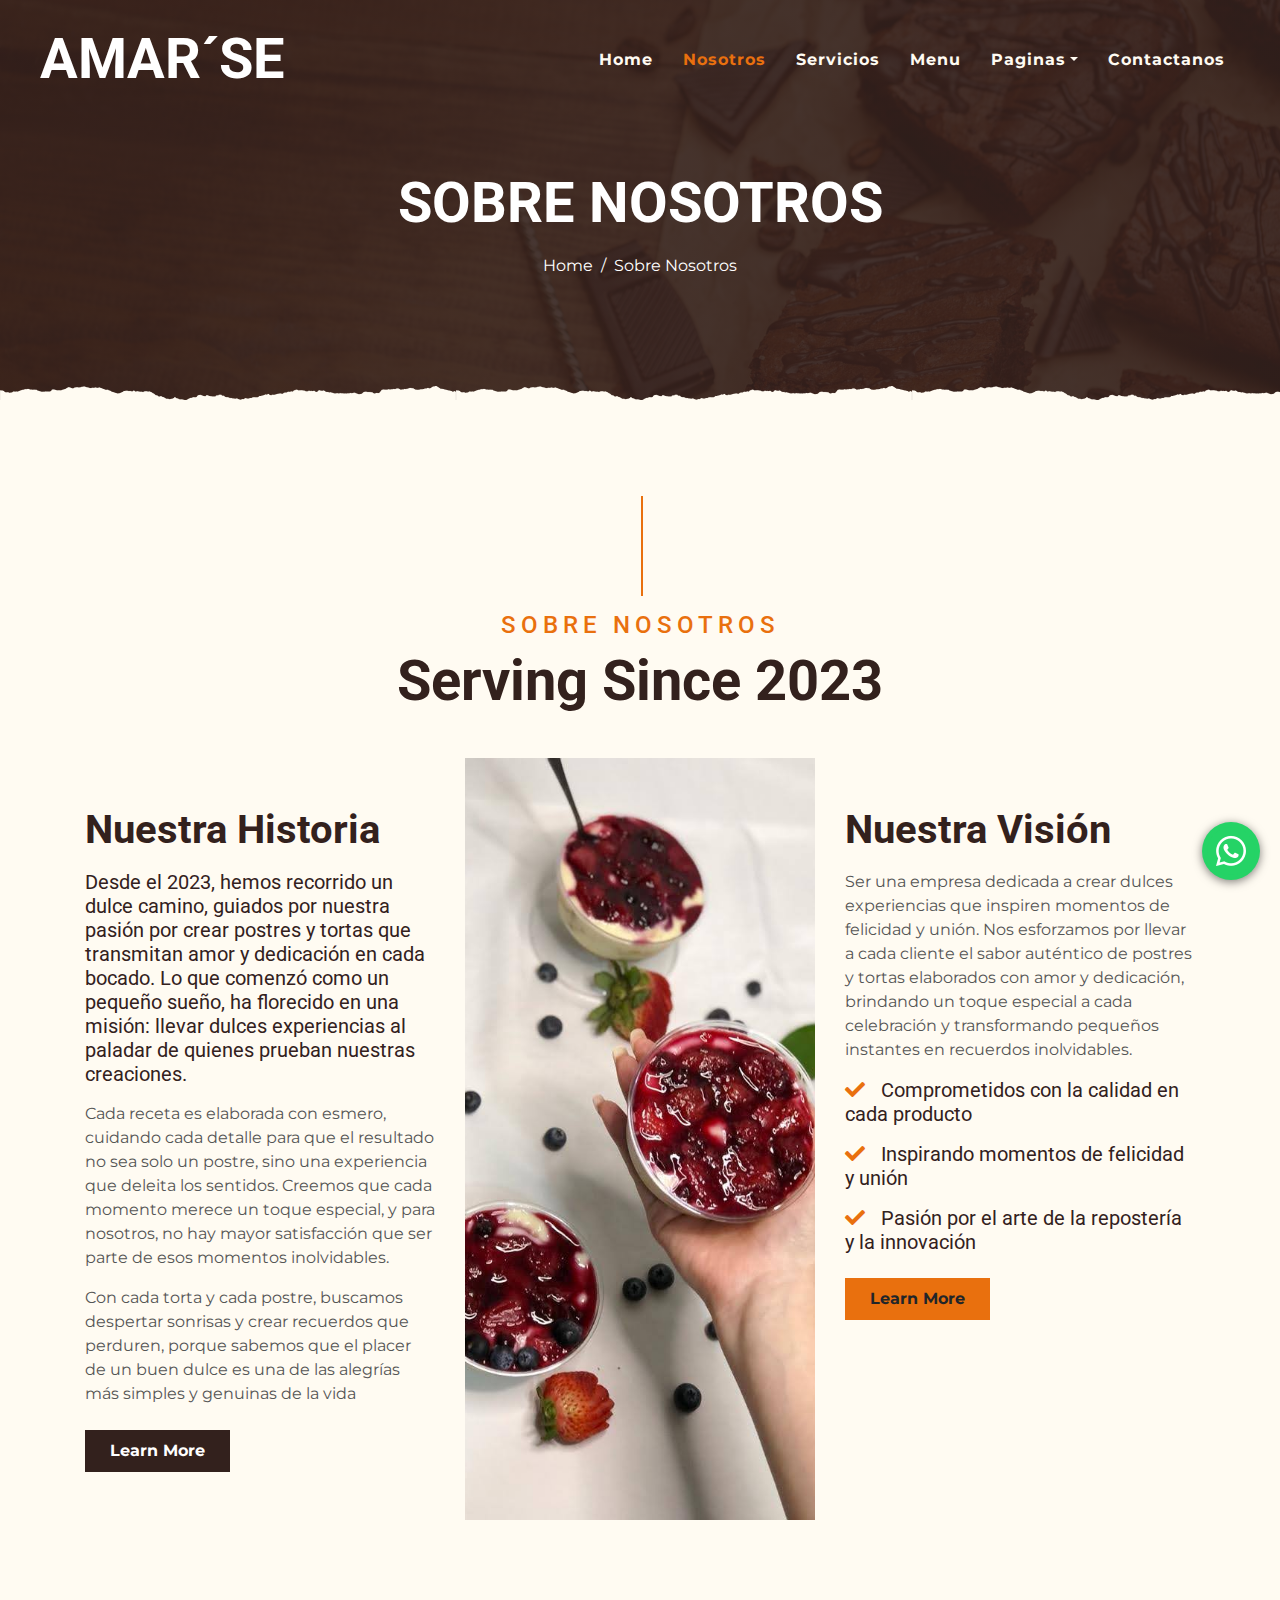
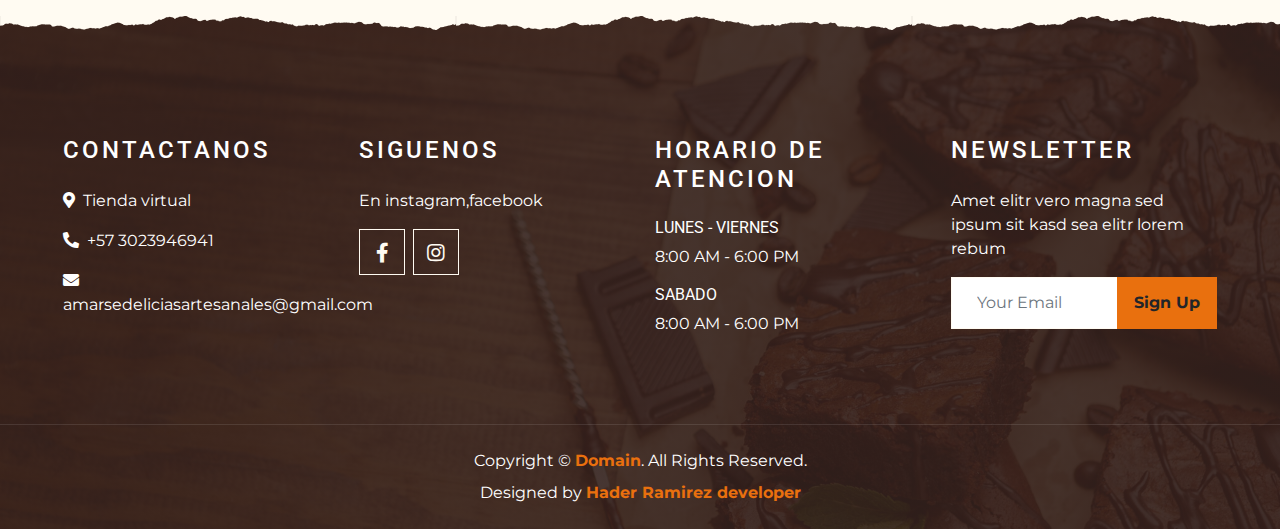
==== about.html @ c611207b "subida de web para amarse" ====
<!DOCTYPE html>
<html lang="en">

<head>
    <meta charset="utf-8">
    <title>Amar´se</title>
    <meta content="width=device-width, initial-scale=1.0" name="viewport">
    <meta content="Free Website Template" name="keywords">
    <meta content="Free Website Template" name="description">

    <!-- Favicon -->
    <link href="img/favicon.ico" rel="icon">
    <style>
        /* Estilos para el botón de WhatsApp */
        @keyframes bounce {
            0%, 20%, 50%, 80%, 100% {
                transform: translateY(0);
            }
            40% {
                transform: translateY(-10px); /* Altura del salto */
            }
            60% {
                transform: translateY(-5px); /* Segundo salto */
            }
        }
        /* Estilos para el botón de WhatsApp */
        .whatsapp-float {
            position: fixed;
            bottom: 20px;
            right: 20px;
            background-color: #25D366;
            color: white;
            border-radius: 50%;
            padding: 5px;
            box-shadow: 0 2px 10px rgba(0, 0, 0, 0.5);
            font-size: 20px;
            z-index: 1000;
            text-align: center;
            display: inline; /* Inicialmente oculto */
            animation: bounce 0.5s; /* Aplica la animación */
        }

        .whatsapp-float:hover {
            background-color: #128C7E;
        }
    </style>
    <!-- Google Font -->
    <link rel="preconnect" href="https://fonts.gstatic.com">
    <link href="https://fonts.googleapis.com/css2?family=Montserrat:wght@200;400&family=Roboto:wght@400;500;700&display=swap" rel="stylesheet"> 

    <!-- Font Awesome -->
    <link href="https://cdnjs.cloudflare.com/ajax/libs/font-awesome/5.10.0/css/all.min.css" rel="stylesheet">

    <!-- Libraries Stylesheet -->
    <link href="lib/owlcarousel/assets/owl.carousel.min.css" rel="stylesheet">
    <link href="lib/tempusdominus/css/tempusdominus-bootstrap-4.min.css" rel="stylesheet" />

    <!-- Customized Bootstrap Stylesheet -->
    <link href="css/style.min.css" rel="stylesheet">
</head>

<body>
    <!-- Navbar Start -->
    <div class="container-fluid p-0 nav-bar">
        <nav class="navbar navbar-expand-lg bg-none navbar-dark py-3">
            <a href="index.html" class="navbar-brand px-lg-4 m-0">
                <h1 class="m-0 display-4 text-uppercase text-white">Amar´se</h1>
            </a>
            <button type="button" class="navbar-toggler" data-toggle="collapse" data-target="#navbarCollapse">
                <span class="navbar-toggler-icon"></span>
            </button>
            <div class="collapse navbar-collapse justify-content-between" id="navbarCollapse">
                <div class="navbar-nav ml-auto p-4">
                    <a href="index.html" class="nav-item nav-link">Home</a>
                    <a href="about.html" class="nav-item nav-link active">Nosotros</a>
                    <a href="service.html" class="nav-item nav-link">Servicios</a>
                    <a href="menu.html" class="nav-item nav-link">Menu</a>
                    <div class="nav-item dropdown">
                        <a href="#" class="nav-link dropdown-toggle" data-toggle="dropdown">Paginas</a>
                        <div class="dropdown-menu text-capitalize">
                            <a href="reservation.html" class="dropdown-item">Reservation</a>
                            <a href="testimonial.html" class="dropdown-item">Testimonios</a>
                        </div>
                    </div>
                    <a href="contact.html" class="nav-item nav-link">Contactanos</a>
                </div>
            </div>
        </nav>
    </div>
    <!-- Navbar End -->


    <!-- Page Header Start -->
    <div class="container-fluid page-header mb-5 position-relative overlay-bottom">
        <div class="d-flex flex-column align-items-center justify-content-center pt-0 pt-lg-5" style="min-height: 400px">
            <h1 class="display-4 mb-3 mt-0 mt-lg-5 text-white text-uppercase">Sobre nosotros</h1>
            <div class="d-inline-flex mb-lg-5">
                <p class="m-0 text-white"><a class="text-white" href="">Home</a></p>
                <p class="m-0 text-white px-2">/</p>
                <p class="m-0 text-white">Sobre Nosotros</p>
            </div>
        </div>
    </div>
    <!-- Page Header End -->


    <!-- About Start -->
    <div class="container-fluid py-5">
        <div class="container">
            <div class="section-title">
                <h4 class="text-primary text-uppercase" style="letter-spacing: 5px;">Sobre Nosotros</h4>
                <h1 class="display-4">Serving Since 2023</h1>
            </div>
            <div class="row">
                <div class="col-lg-4 py-0 py-lg-5">
                    <h1 class="mb-3">Nuestra Historia </h1>
                    <h5 class="mb-3">Desde el 2023, hemos recorrido un dulce camino, guiados por nuestra pasión por crear postres y tortas que transmitan amor y dedicación en cada bocado. Lo que comenzó como un pequeño sueño, ha florecido en una misión: llevar dulces experiencias al paladar de quienes prueban nuestras creaciones.</h5>
                    <p>Cada receta es elaborada con esmero, cuidando cada detalle para que el resultado no sea solo un postre, sino una experiencia que deleita los sentidos. Creemos que cada momento merece un toque especial, y para nosotros, no hay mayor satisfacción que ser parte de esos momentos inolvidables.</p>
                    <p>Con cada torta y cada postre, buscamos despertar sonrisas y crear recuerdos que perduren, porque sabemos que el placer de un buen dulce es una de las alegrías más simples y genuinas de la vida</p>
                    <a href="" class="btn btn-secondary font-weight-bold py-2 px-4 mt-2">Learn More</a>
                </div>
                <div class="col-lg-4 py-5 py-lg-0" style="min-height: 500px;">
                    <div class="position-relative h-100">
                        <img class="position-absolute w-100 h-100" src="img/about.png" style="object-fit: cover;">
                    </div>
                </div>
                <div class="col-lg-4 py-0 py-lg-5">
                    <h1 class="mb-3">Nuestra Visión</h1>
<p>Ser una empresa dedicada a crear dulces experiencias que inspiren momentos de felicidad y unión. Nos esforzamos por llevar a cada cliente el sabor auténtico de postres y tortas elaborados con amor y dedicación, brindando un toque especial a cada celebración y transformando pequeños instantes en recuerdos inolvidables.</p>
<h5 class="mb-3"><i class="fa fa-check text-primary mr-3"></i>Comprometidos con la calidad en cada producto</h5>
<h5 class="mb-3"><i class="fa fa-check text-primary mr-3"></i>Inspirando momentos de felicidad y unión</h5>
<h5 class="mb-3"><i class="fa fa-check text-primary mr-3"></i>Pasión por el arte de la repostería y la innovación</h5>

                    <a href="" class="btn btn-primary font-weight-bold py-2 px-4 mt-2">Learn More</a>
                </div>
            </div>
        </div>
    </div>
    <!-- About End -->


    <!-- Footer Start -->
    <div class="container-fluid footer text-white mt-5 pt-5 px-0 position-relative overlay-top">
        <div class="row mx-0 pt-5 px-sm-3 px-lg-5 mt-4">
            <div class="col-lg-3 col-md-6 mb-5">
                <h4 class="text-white text-uppercase mb-4" style="letter-spacing: 3px;">Contactanos</h4>
                <p><i class="fa fa-map-marker-alt mr-2"></i>Tienda virtual</p>
                <p><i class="fa fa-phone-alt mr-2"></i>+57 3023946941</p>
                <p class="m-0"><i class="fa fa-envelope mr-2"></i>amarsedeliciasartesanales@gmail.com</p>
            </div>
            <div class="col-lg-3 col-md-6 mb-5">
                <h4 class="text-white text-uppercase mb-4" style="letter-spacing: 3px;">Siguenos</h4>
                <p>En instagram,facebook</p>
                <div class="d-flex justify-content-start">
                    <a class="btn btn-lg btn-outline-light btn-lg-square mr-2" href="#"><i class="fab fa-facebook-f"></i></a>
                    <a class="btn btn-lg btn-outline-light btn-lg-square" target="_blank" href="https://www.instagram.com/amarse111/?igsh=MWY4emowdDljdXAycA%3D%3D"><i class="fab fa-instagram"></i></a>
                </div>
            </div>
            <div class="col-lg-3 col-md-6 mb-5">
                <h4 class="text-white text-uppercase mb-4" style="letter-spacing: 3px;">Horario de atencion</h4>
                <div>
                    <h6 class="text-white text-uppercase">Lunes - Viernes</h6>
                    <p>8:00 AM - 6:00 PM</p>
                    <h6 class="text-white text-uppercase">Sabado</h6>
                    <p>8:00 AM - 6:00 PM</p>
                </div>
            </div>
            <div class="col-lg-3 col-md-6 mb-5">
                <h4 class="text-white text-uppercase mb-4" style="letter-spacing: 3px;">Newsletter</h4>
                <p>Amet elitr vero magna sed ipsum sit kasd sea elitr lorem rebum</p>
                <div class="w-100">
                    <div class="input-group">
                        <input type="text" class="form-control border-light" style="padding: 25px;" placeholder="Your Email">
                        <div class="input-group-append">
                            <button class="btn btn-primary font-weight-bold px-3">Sign Up</button>
                        </div>
                    </div>
                </div>
            </div>
        </div>
        <div class="container-fluid text-center text-white border-top mt-4 py-4 px-sm-3 px-md-5" style="border-color: rgba(256, 256, 256, .1) !important;">
            <p class="mb-2 text-white">Copyright &copy; <a class="font-weight-bold" href="#">Domain</a>. All Rights Reserved.</a></p>
            <p class="m-0 text-white">Designed by <a class="font-weight-bold" target="_blank" href="https://www.linkedin.com/in/hader-giovanny-ramirez-llanes-51b9b21b7?utm_source=share&utm_campaign=share_via&utm_content=profile&utm_medium=android_app">Hader Ramirez developer</a></p>
        </div>
    </div>
    <!-- Footer End -->
    <!-- JavaScript Libraries -->
    <script src="https://code.jquery.com/jquery-3.4.1.min.js"></script>
    <script src="https://stackpath.bootstrapcdn.com/bootstrap/4.4.1/js/bootstrap.bundle.min.js"></script>
    <script src="lib/easing/easing.min.js"></script>
    <script src="lib/waypoints/waypoints.min.js"></script>
    <script src="lib/owlcarousel/owl.carousel.min.js"></script>
    <script src="lib/tempusdominus/js/moment.min.js"></script>
    <script src="lib/tempusdominus/js/moment-timezone.min.js"></script>
    <script src="lib/tempusdominus/js/tempusdominus-bootstrap-4.min.js"></script>

    <!-- Contact Javascript File -->
    <script src="mail/jqBootstrapValidation.min.js"></script>
    <script src="mail/contact.js"></script>

    <!-- Template Javascript -->
    <script src="js/main.js"></script>
     <!-- Botón de WhatsApp -->
     <a href="https://wa.me/+573023946941" class="whatsapp-float" target="_blank" id="whatsappButton">
        <img src="img/whatsapp-icon.png" alt="WhatsApp" style="width: 48px; height: 48px;">
    </a>

    <!-- Script de JavaScript -->
    <script>
        document.addEventListener("DOMContentLoaded", function() {
            const whatsappButton = document.getElementById("whatsappButton");

            function toggleWhatsappButton() {
                if (window.scrollY > 200) {
                    whatsappButton.style.display = "block"; // Muestra el botón
                } else {
                    whatsappButton.style.display = "none"; // Oculta el botón
                }
            }

            window.addEventListener("scroll", toggleWhatsappButton);
        });
    </script>
</body>

</html>
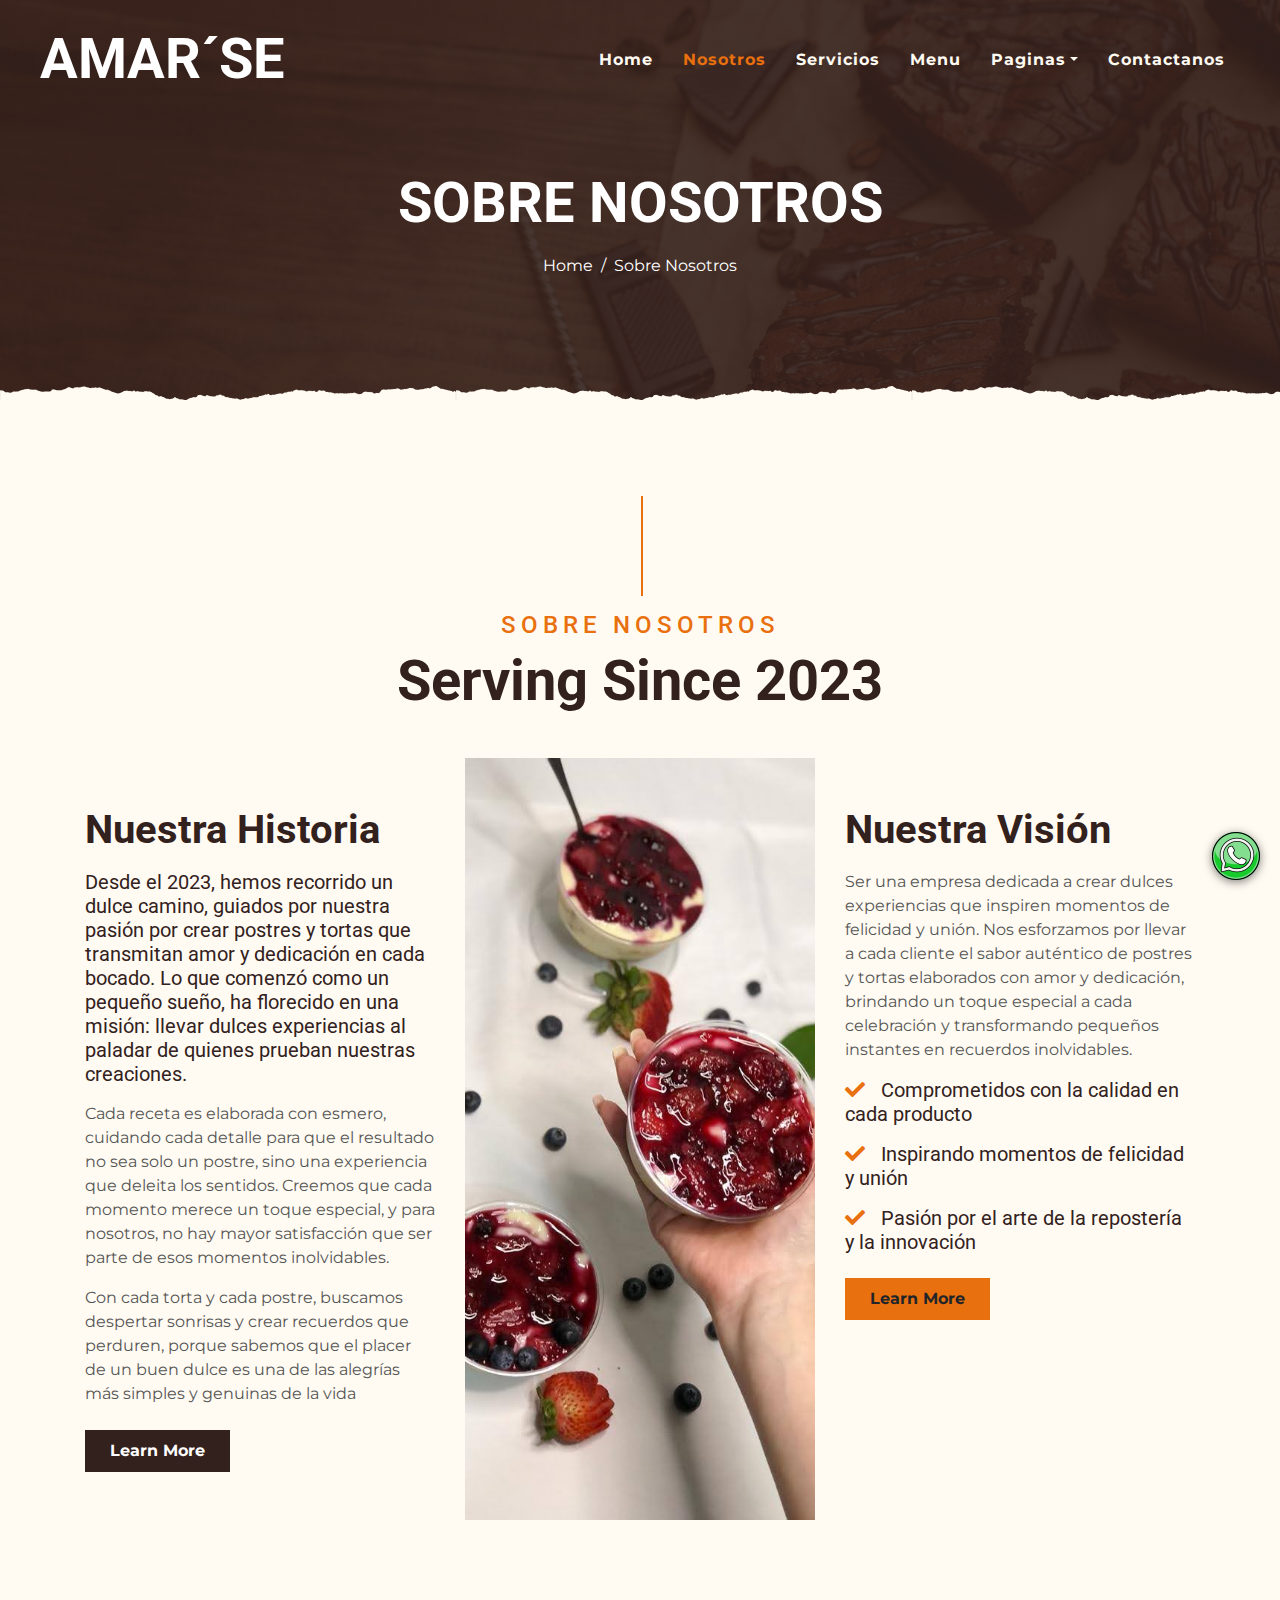
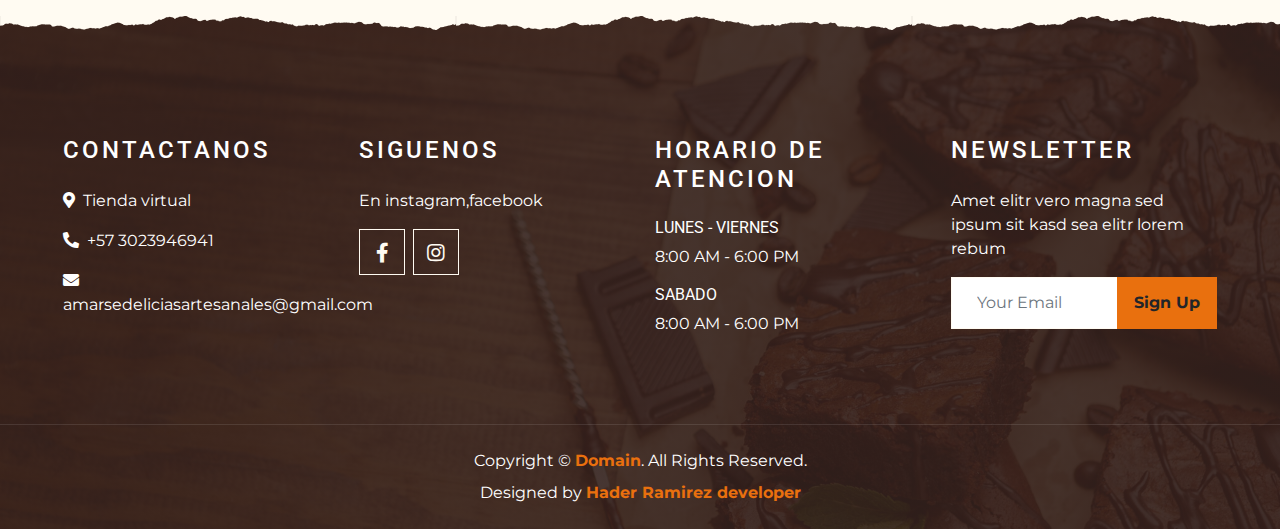
==== commit a0fd3628: "cambios boton whts" ====
--- a/about.html
+++ b/about.html
@@ -31,17 +31,29 @@
             background-color: #25D366;
             color: white;
             border-radius: 50%;
-            padding: 5px;
+            padding: 4;
             box-shadow: 0 2px 10px rgba(0, 0, 0, 0.5);
             font-size: 20px;
             z-index: 1000;
             text-align: center;
-            display: inline; /* Inicialmente oculto */
-            animation: bounce 0.5s; /* Aplica la animación */
+            display: inline;
+            transition: all 0.3s ease;
+            animation: pulse 2s infinite;
         }
 
         .whatsapp-float:hover {
             background-color: #128C7E;
+            transform: scale(1.2) rotate(10deg);
+            box-shadow: 0 6px 20px rgba(18, 140, 126, 0.8);
+            animation: shake 0.5s ease-in-out;
+        }
+
+        .whatsapp-float img {
+            transition: transform 0.3s ease;
+        }
+
+        .whatsapp-float:hover img {
+            transform: rotate(360deg);
         }
     </style>
     <!-- Google Font -->
